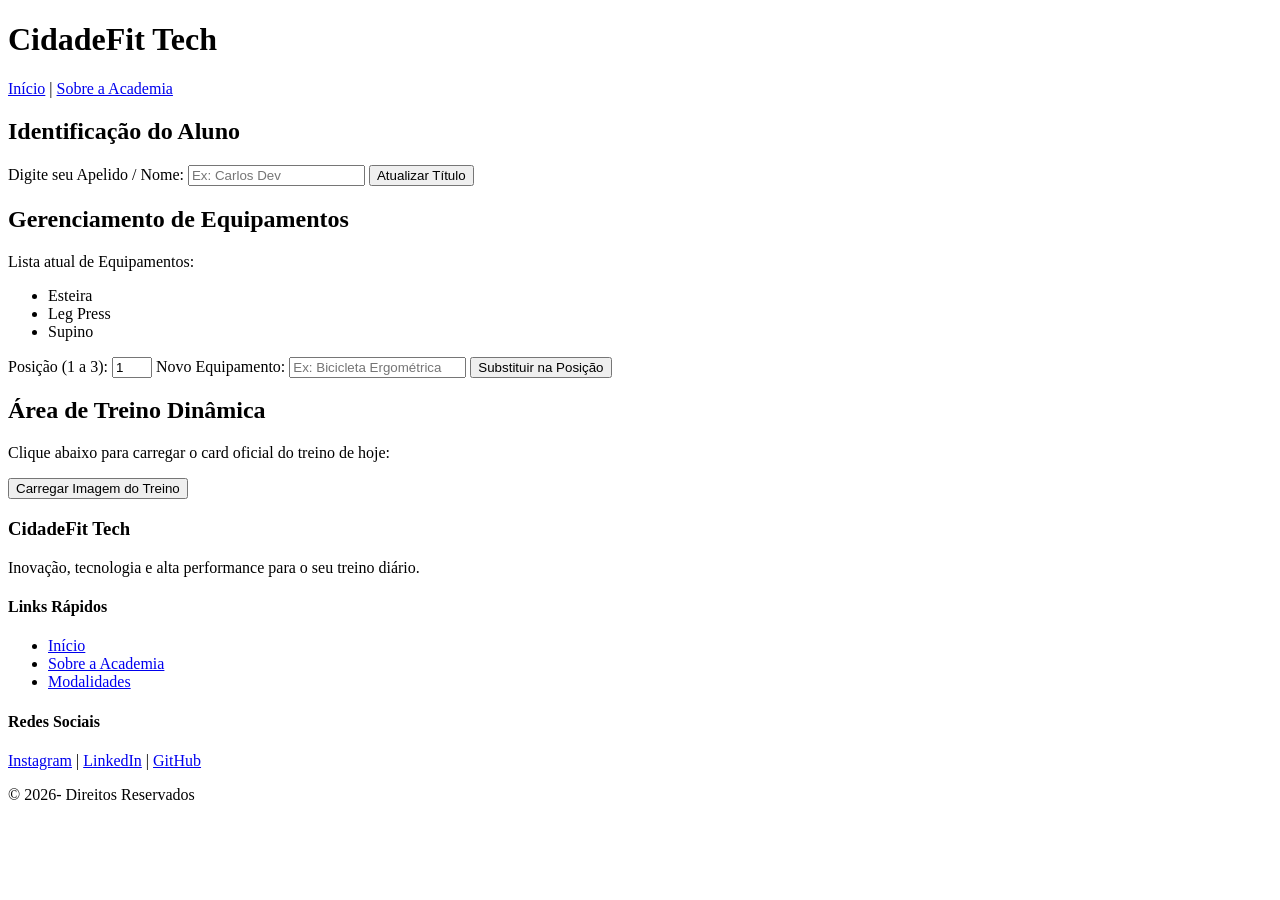
==== index.html @ a5b7ed4f "chore: Estrutura inicial do projeto com erros" ====
<!DOCTYPE html>
<html lang="en">
<head>
    <meta charset="UTF-8">
    <meta name="viewport" content="width=device-width, initial-scale=1.0">
    <link rel="styleshet" href="estilo.css">
    <title>Projeto</title>
</head>
<body>

    <header class="header">
        <h1 id="titulo">CidadeFit Tech</h1>
        <nav>
            <a href="index.html">Início</a> | 
            <a href="./src/pages/sobre.html">Sobre a Academia</a>
        </nav>
    </header>

    <main class="container">

        <section class="card">
            <h1>Identificação do Aluno</h1>
            <label for="nome">Digite seu Apelido / Nome:</label>
            <input type="text" id="usuario_nome" placeholder="Ex: Carlos Dev">
            <button onclick="mudar()">Atualizar Título</button>
        </section>


        <section class="card">
            <h1>Gerenciamento de Equipamentos</h1>
            <p>Lista atual de Equipamentos:</p>
            <ul>
               
                <li class="equipamento">Esteira</li>
                <li class="equipamento">Leg Press</li>
                <li class="equipamento">Supino</li>
            </ul>

            <div class="form-grupo">
                <label for="posicao">Posição (1 a 3):</label>
                <input type="number" id="posicao" min="1" max="3" value="1">
                <label for="novo">Novo Equipamento:</label>
                <input type="text" id="novo" placeholder="Ex: Bicicleta Ergométrica">
                <button onclck="inserir()">Substituir na Posição</button>
            </div>
        </section>

        <section class="card">
            <h2>Área de Treino Dinâmica</h2>
            <p>Clique abaixo para carregar o card oficial do treino de hoje:</p>
            <button id="btnImagem">Carregar Imagem do Treino</button>
            <div id="containerImagem"></div>
        </section>
    </main>
    
    <footer class="footer">
        <div class="footer-content">
            <div class="footer-section">
                <h3>CidadeFit Tech</h3>
                <p>Inovação, tecnologia e alta performance para o seu treino diário.</p>
            </div>
            
            <div class="footer-section">
                <h4>Links Rápidos</h4>
                <ul>
                  
                    <li><a href="home.html">Início</a></li>
                    <li><a href="./src/pages/sobre.html">Sobre a Academia</a></li>
                    <li><a href="#modalidades">Modalidades</a></li>
                </ul>
            </div>

            <div class="footer-section">
                <h4>Redes Sociais</h4>
                <div class="social-links">
                    <a href="#" target="_blank">Instagram</a> | 
                    <a href="#" target="_blank">LinkedIn</a> | 
                    <a href="#" target="_blank">GitHub</a>
                </div>
            </div>
        </div>
        
        <div class="footer-bottom">
            <p>&copy; 2026- Direitos Reservados </p>
        </div>
    </footer>


    <script src="./src/js/script.js"></script>
</body>
</html>
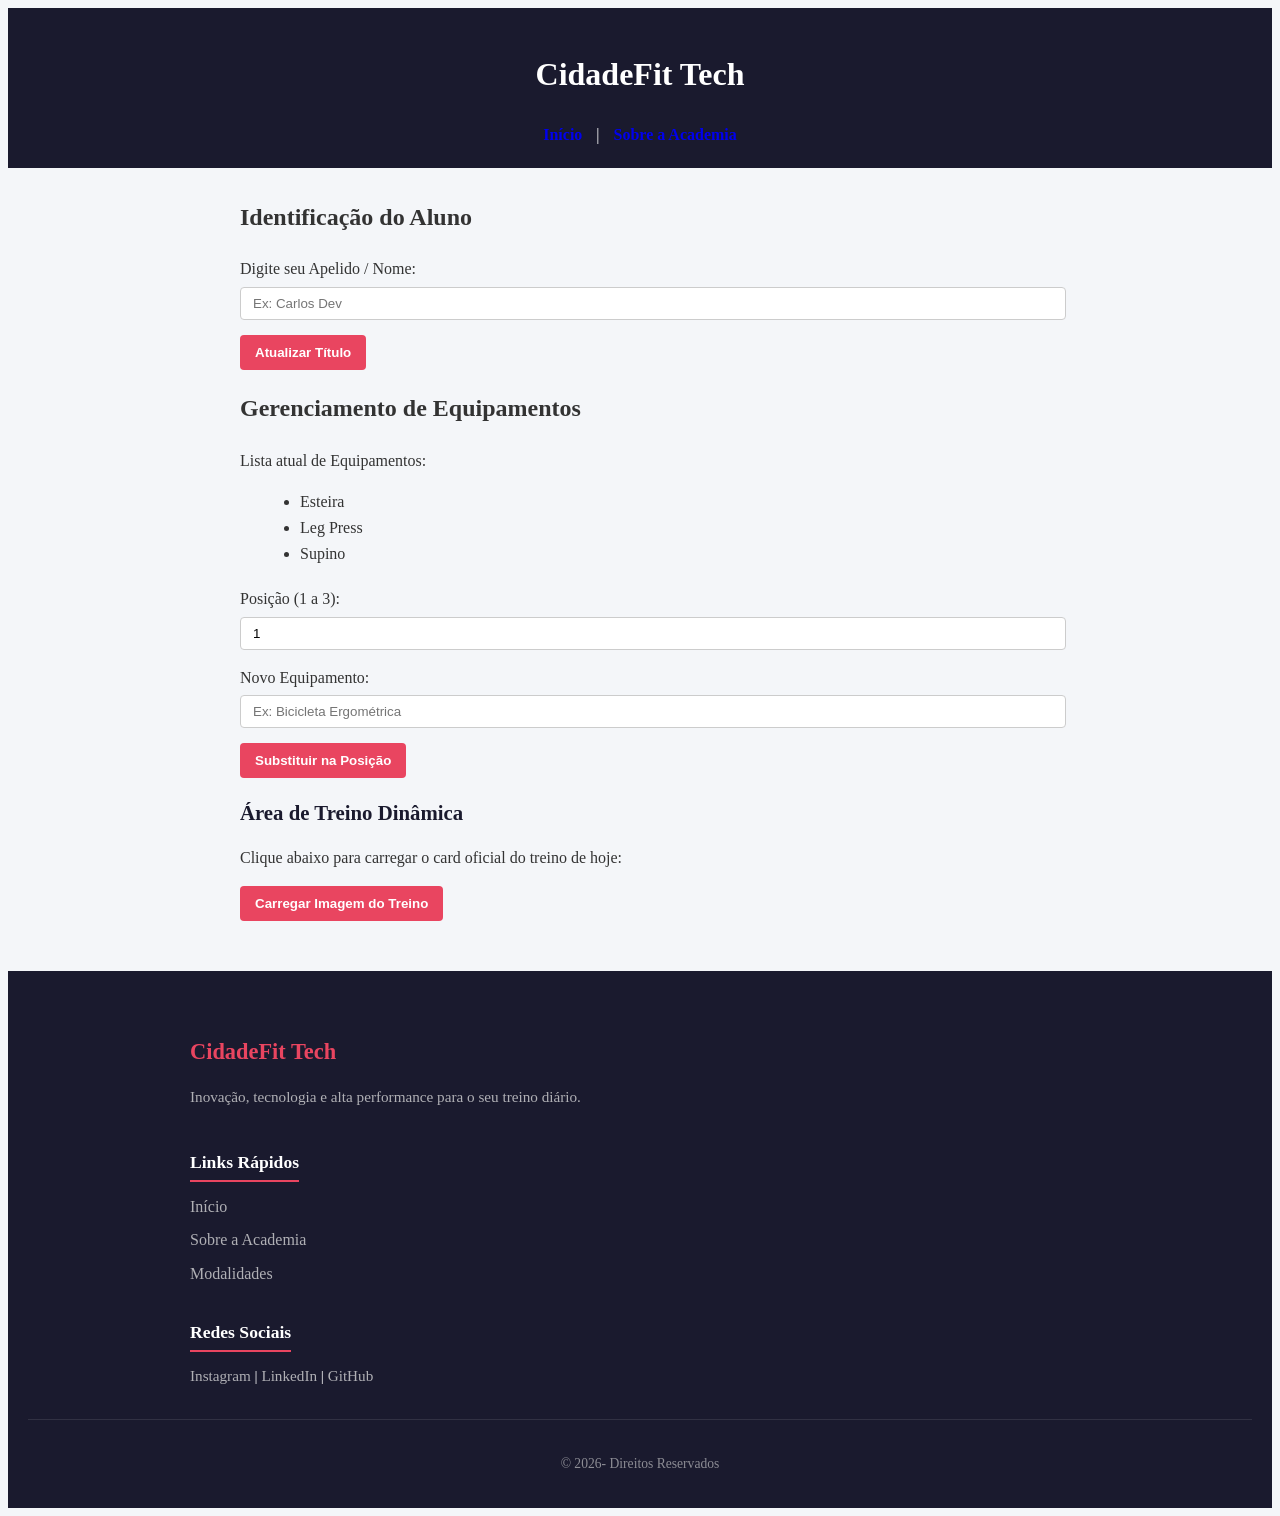
==== commit a0cf88cc: "fix: Caminho dos links no index" ====
--- a/index.html
+++ b/index.html
@@ -3,7 +3,7 @@
 <head>
     <meta charset="UTF-8">
     <meta name="viewport" content="width=device-width, initial-scale=1.0">
-    <link rel="styleshet" href="estilo.css">
+    <link rel="stylesheet" href="./src/css/estilo.css">
     <title>Projeto</title>
 </head>
 <body>
@@ -64,7 +64,7 @@
                 <h4>Links Rápidos</h4>
                 <ul>
                   
-                    <li><a href="home.html">Início</a></li>
+                    <li><a href="index.html">Início</a></li>
                     <li><a href="./src/pages/sobre.html">Sobre a Academia</a></li>
                     <li><a href="#modalidades">Modalidades</a></li>
                 </ul>
--- a/src/css/estilo.css
+++ b/src/css/estilo.css
@@ -0,0 +1,151 @@
+
+- {
+    margin: 0;
+    padding: 0;
+    box-sizing: border-box;
+    font-family: 'Segoe UI', Tahoma, Geneva, Verdana, sans-serif;
+}
+
+body {
+    background-color: #f4f6f9;
+    color: #333;
+  
+    line-height: 1.6
+}
+
+.header {
+    background-color: #1a1a2e;
+    color: #fff;
+    padding: 20px;
+    text-align: center;
+}
+
+.header nav a {
+   
+    color: e945;
+    text-decoration: none;
+    margin: 0 10px;
+    font-weight: bold;
+}
+
+.header nav a:hover {
+    text-decoration: underline;
+}
+
+.container {
+    max-width: 800px;
+    margin: 30px auto;
+    padding: 0 20px;
+}
+
+#card {
+    background: #ffffff;
+    padding: 20px;
+    margin-bottom: 20px;
+    border-radius: 8px;
+    box-shadow: 0 4px 6px rgba(0, 0, 0, 0.05);
+}
+
+.card h2 {
+    margin-bottom: 15px;
+    color: #1a1a2e;
+    font-size: 1.3rem;
+}
+
+input[type="text"],
+input[type="number"] {
+    padding: 8px 12px;
+    margin: 5px 0 15px 0;
+    border: 1px solid #ccc;
+    border-radius: 4px;
+    width: 100%;
+}
+
+button {
+    background-color: #e94560;
+    color: white;
+    border: none;
+    padding: 10px 15px;
+    border-radius: 4px;
+    cursor: pointer;
+    font-weight: bold;
+    display: inline-block;
+}
+
+button:hover {
+    background-color: #d1344e;
+}
+
+ul {
+    margin: 10px 0 20px 20px;
+}
+
+.footer {
+    background-color: #1a1a2e;
+    color: #ffffff;
+    padding: 40px 20px 20px 20px;
+    margin-top: 50px;
+}
+
+.footer-content {
+    max-width: 900px;
+    margin: 0 auto;
+
+    grid-template-columns: (auto-fit, minmax(250, 1fr));
+    gap: 30px;
+    margin-bottom: 30px;
+}
+
+.footer-section h3 {
+    color: #e94560;
+    margin-bottom: 10px;
+    font-size: 1.4rem;
+}
+
+.footer-section h4 {
+    color: #ffffff;
+    margin-bottom: 12px;
+    font-size: 1.1rem;
+    border-bottom: 2px solid #e94560;
+    display: inline-block;
+    padding-bottom: 4px;
+}
+
+.footer-section p {
+    color: #b0b0b5;
+    font-size: 0.95rem;
+}
+
+.footer-section ul {
+    list-style: none;
+    margin: 0;
+    padding: 0;
+}
+
+.footer-section ul li {
+    margin-bottom: 8px;
+}
+
+.footer-section ul li a,
+.social-links a {
+    color: #b0b0b5;
+    text-decoration: none;
+    transition: color 0.2s ease;
+}
+
+.footer-section ul li a:hover,
+.social-links a:hover {
+    color: #e94560;
+}
+
+.social-links {
+    font-size: 0.95rem;
+}
+
+.footer-bottom {
+    text-align: center;
+    border-top: 1px solid rgba(255, 255, 255, 0.1);
+    padding-top: 20px;
+    font-size: 0.85rem;
+    color: #8c8c94;
+}
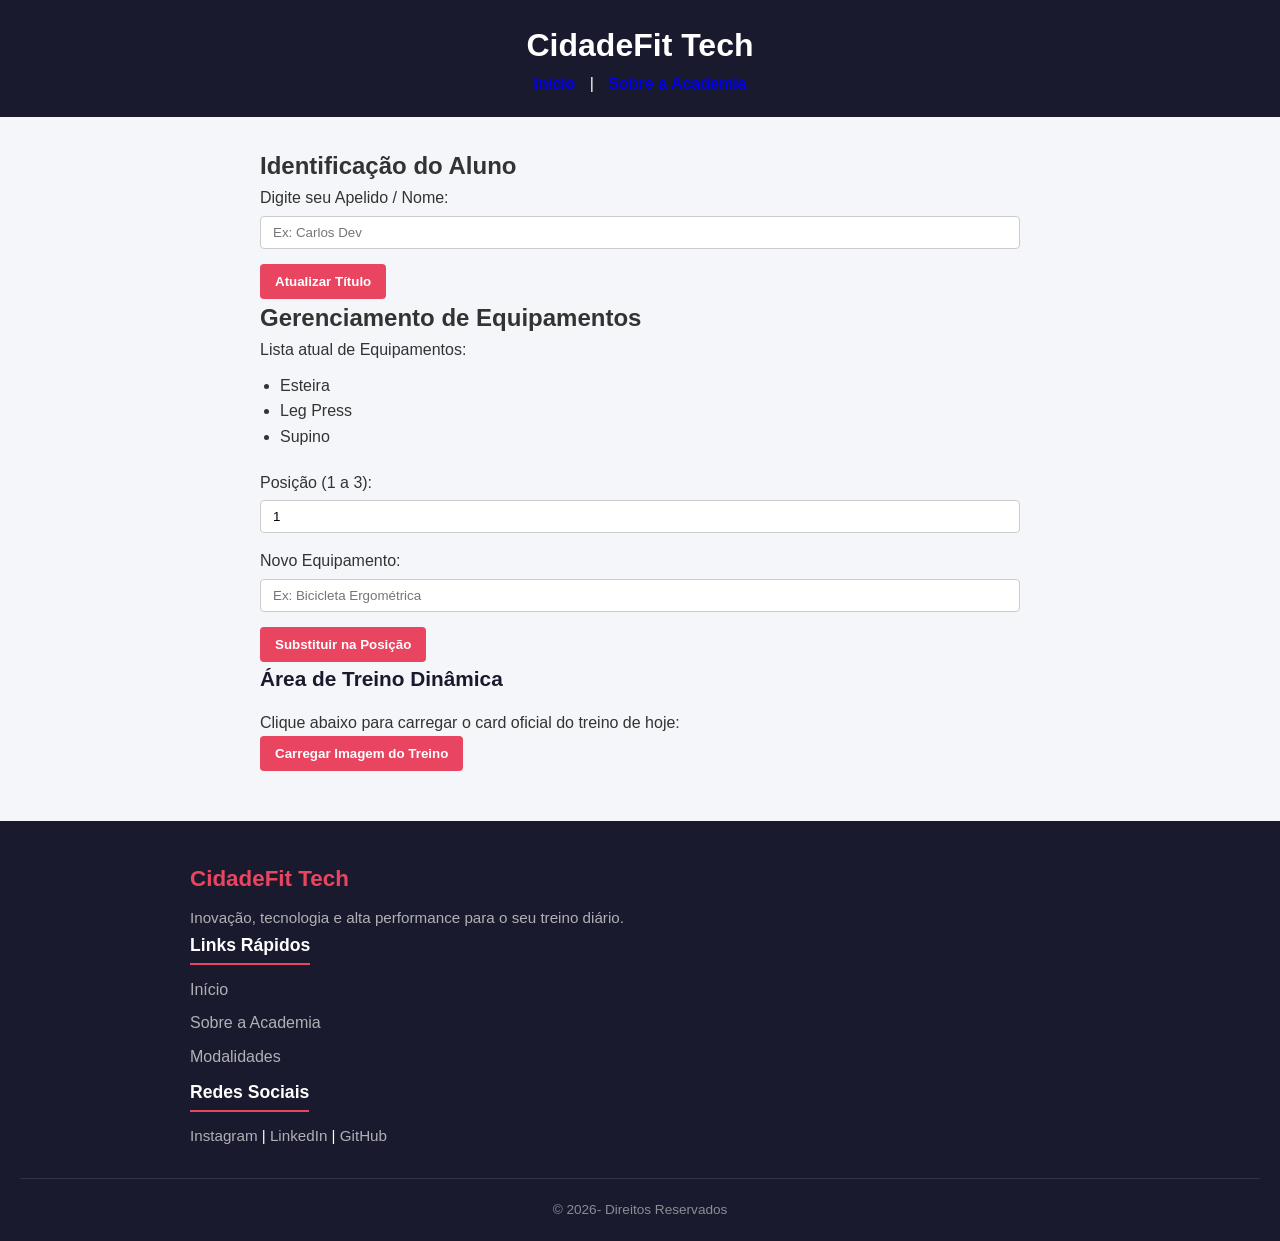
==== commit 477a8383: "fix: função mudar corrigida no js" ====
--- a/index.html
+++ b/index.html
@@ -19,7 +19,7 @@
     <main class="container">
 
         <section class="card">
-            <h1>Identificação do Aluno</h1>
+            <h1>Identificação do Aluno</h1>  <!--corrigir para h2-->
             <label for="nome">Digite seu Apelido / Nome:</label>
             <input type="text" id="usuario_nome" placeholder="Ex: Carlos Dev">
             <button onclick="mudar()">Atualizar Título</button>
--- a/src/css/estilo.css
+++ b/src/css/estilo.css
@@ -1,5 +1,5 @@
 
-- {
+* {
     margin: 0;
     padding: 0;
     box-sizing: border-box;
@@ -9,7 +9,6 @@
 body {
     background-color: #f4f6f9;
     color: #333;
-  
     line-height: 1.6
 }
 
@@ -21,7 +20,6 @@
 }
 
 .header nav a {
-   
     color: e945;
     text-decoration: none;
     margin: 0 10px;
@@ -90,7 +88,6 @@
 .footer-content {
     max-width: 900px;
     margin: 0 auto;
-
     grid-template-columns: (auto-fit, minmax(250, 1fr));
     gap: 30px;
     margin-bottom: 30px;
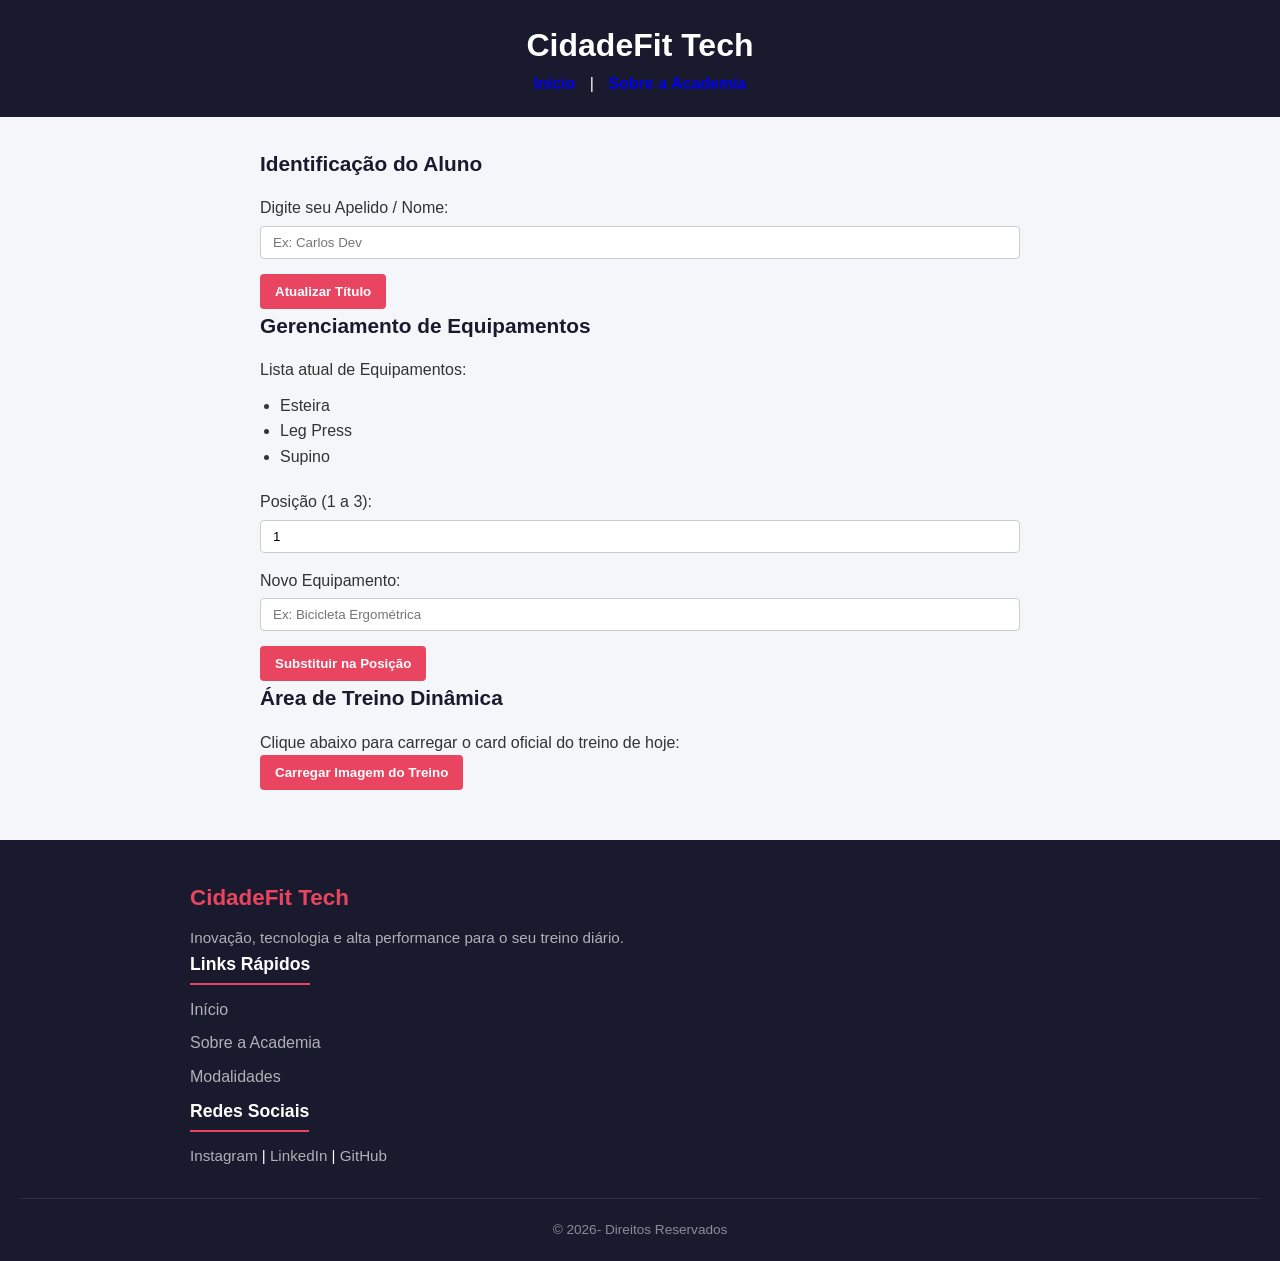
==== commit d6ce1905: "fix: definindo apenas 1 h1 por página" ====
--- a/index.html
+++ b/index.html
@@ -19,7 +19,7 @@
     <main class="container">
 
         <section class="card">
-            <h1>Identificação do Aluno</h1>  <!--corrigir para h2-->
+            <h2>Identificação do Aluno</h2> 
             <label for="nome">Digite seu Apelido / Nome:</label>
             <input type="text" id="usuario_nome" placeholder="Ex: Carlos Dev">
             <button onclick="mudar()">Atualizar Título</button>
@@ -27,7 +27,7 @@
 
 
         <section class="card">
-            <h1>Gerenciamento de Equipamentos</h1>
+            <h2>Gerenciamento de Equipamentos</h2>
             <p>Lista atual de Equipamentos:</p>
             <ul>
                
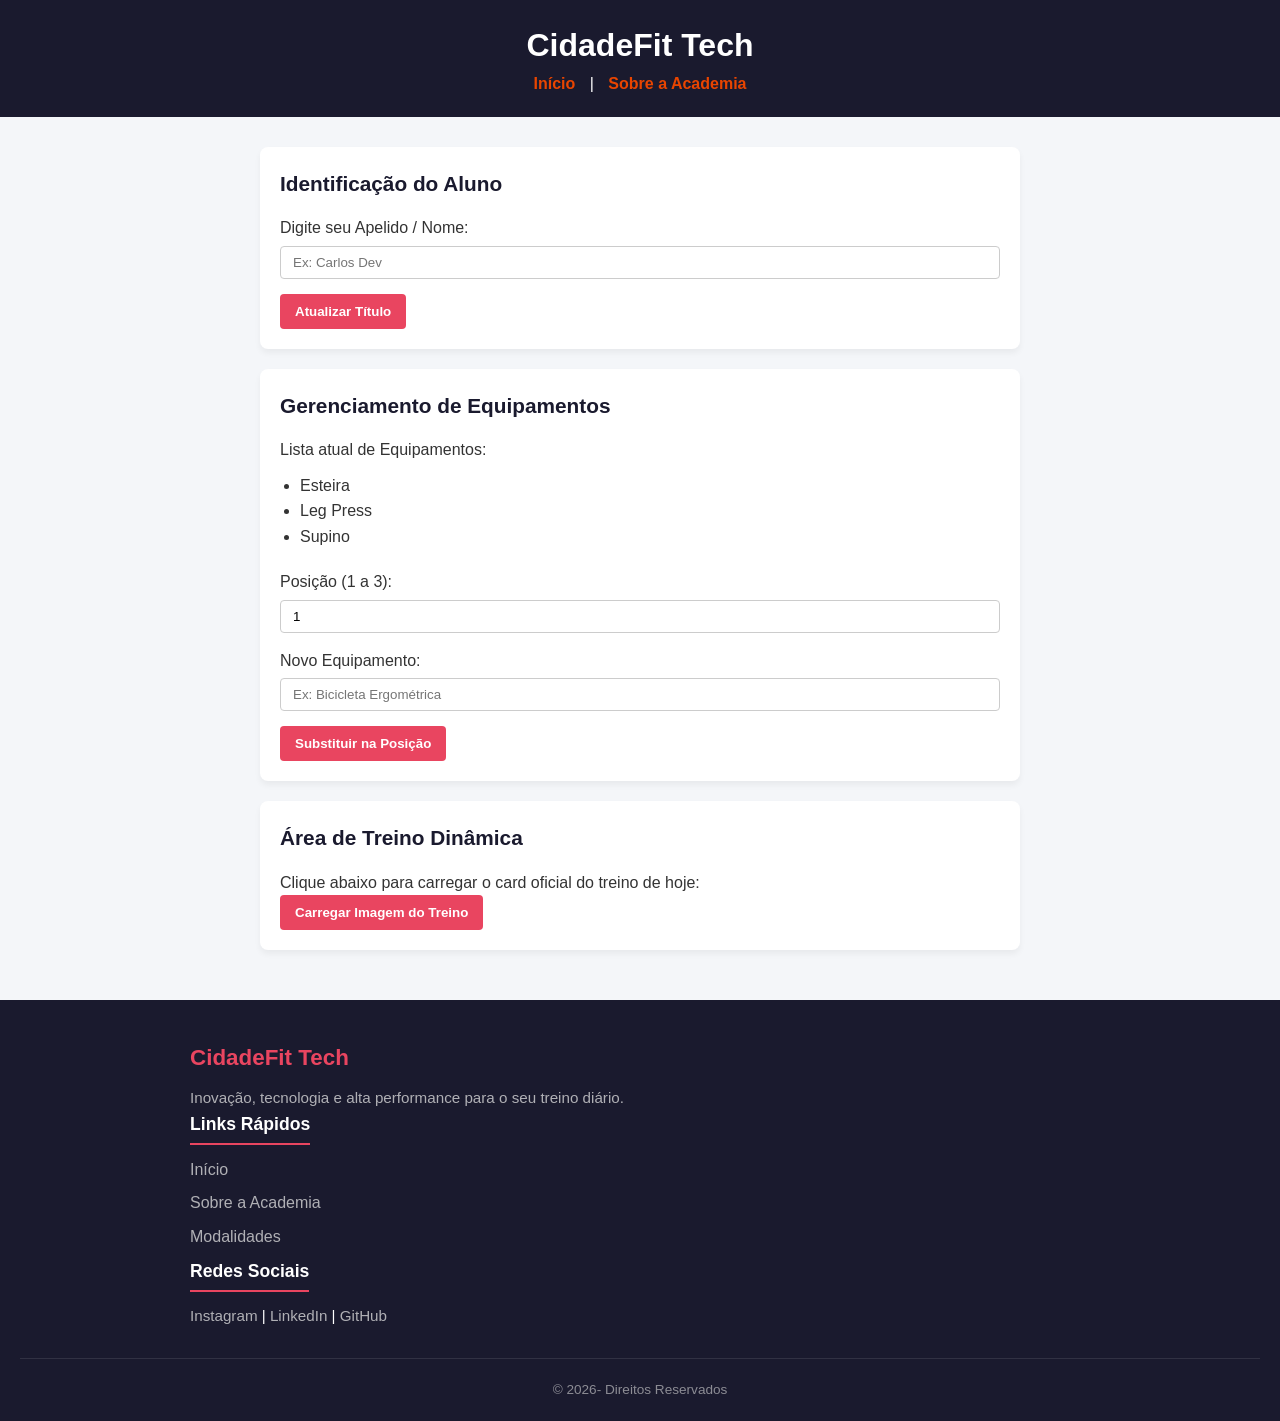
==== commit 65546e92: "fix: link modalidades" ====
--- a/index.html
+++ b/index.html
@@ -26,7 +26,7 @@
         </section>
 
 
-        <section class="card">
+        <section class="card" id="modalidades">
             <h2>Gerenciamento de Equipamentos</h2>
             <p>Lista atual de Equipamentos:</p>
             <ul>
@@ -41,7 +41,7 @@
                 <input type="number" id="posicao" min="1" max="3" value="1">
                 <label for="novo">Novo Equipamento:</label>
                 <input type="text" id="novo" placeholder="Ex: Bicicleta Ergométrica">
-                <button onclck="inserir()">Substituir na Posição</button>
+                <button onclick="inserir()">Substituir na Posição</button>
             </div>
         </section>
 
--- a/src/css/estilo.css
+++ b/src/css/estilo.css
@@ -20,7 +20,7 @@
 }
 
 .header nav a {
-    color: e945;
+    color: #e94500;
     text-decoration: none;
     margin: 0 10px;
     font-weight: bold;
@@ -36,7 +36,7 @@
     padding: 0 20px;
 }
 
-#card {
+.card {
     background: #ffffff;
     padding: 20px;
     margin-bottom: 20px;
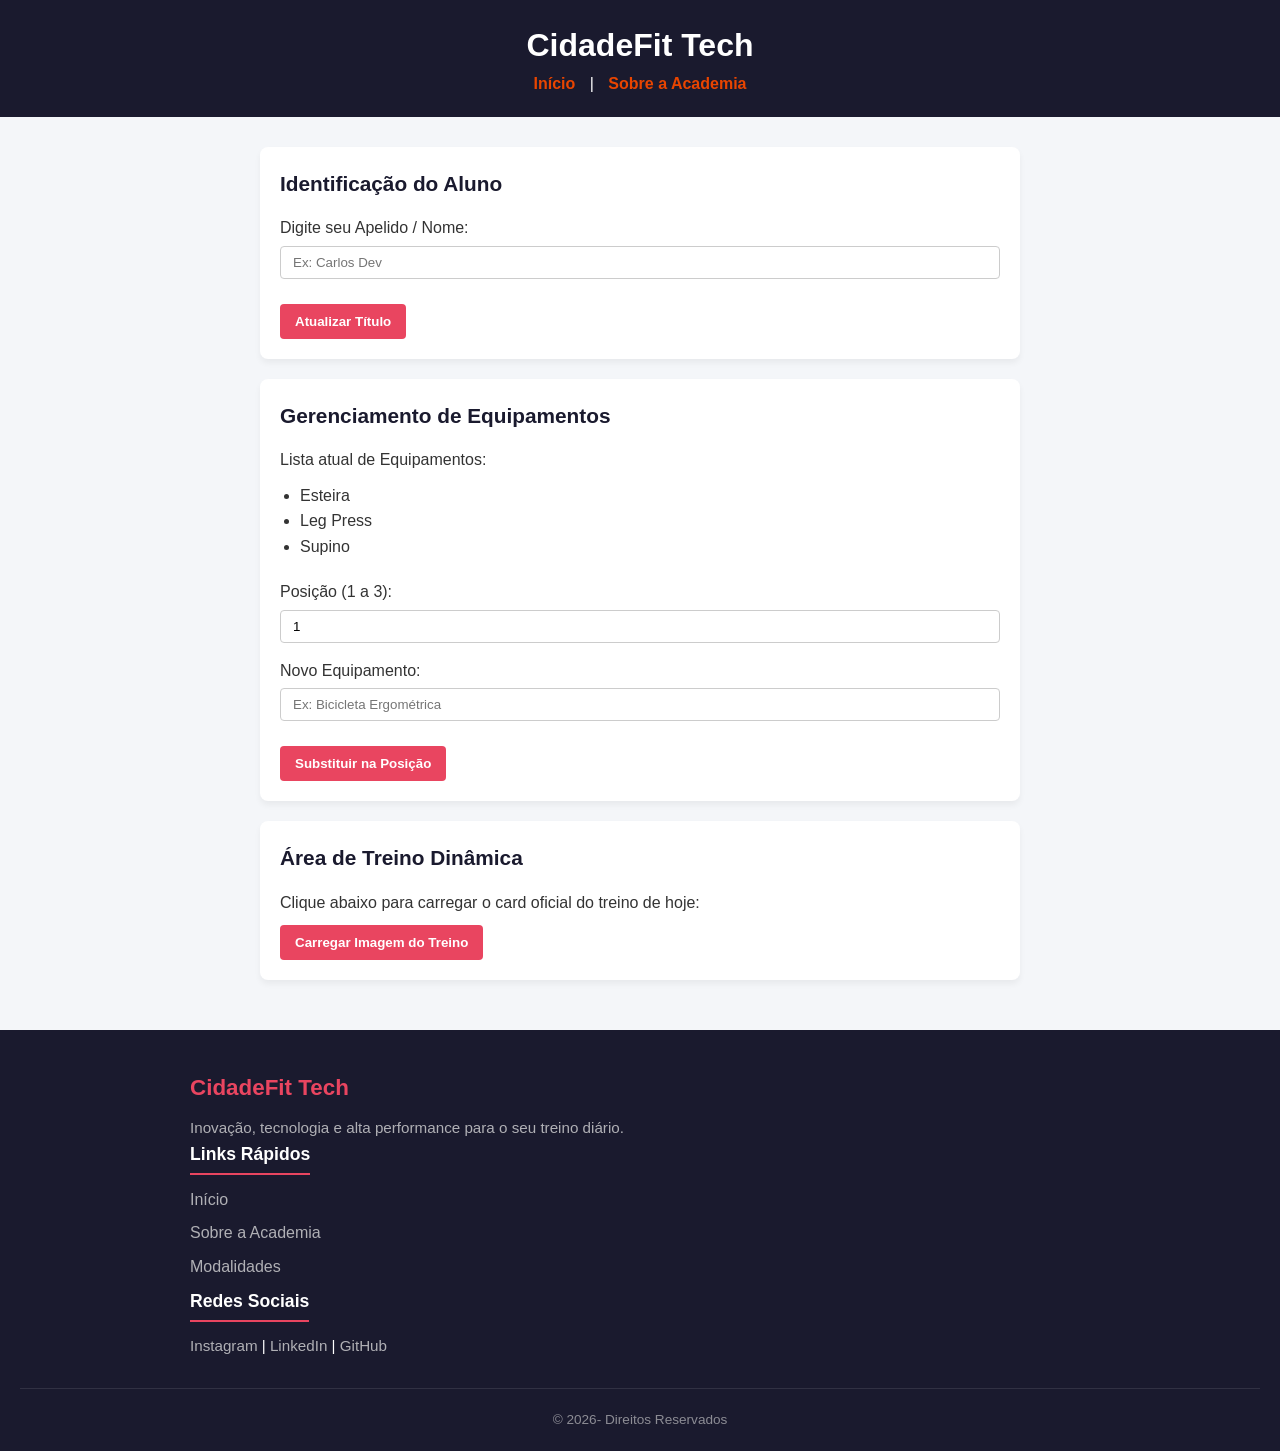
==== commit 65cebce0: "fix: linguagem da página" ====
--- a/index.html
+++ b/index.html
@@ -1,5 +1,5 @@
 <!DOCTYPE html>
-<html lang="en">
+<html lang="pt-br">
 <head>
     <meta charset="UTF-8">
     <meta name="viewport" content="width=device-width, initial-scale=1.0">
--- a/src/css/estilo.css
+++ b/src/css/estilo.css
@@ -68,6 +68,7 @@
     cursor: pointer;
     font-weight: bold;
     display: inline-block;
+    margin-top: 10px;
 }
 
 button:hover {
